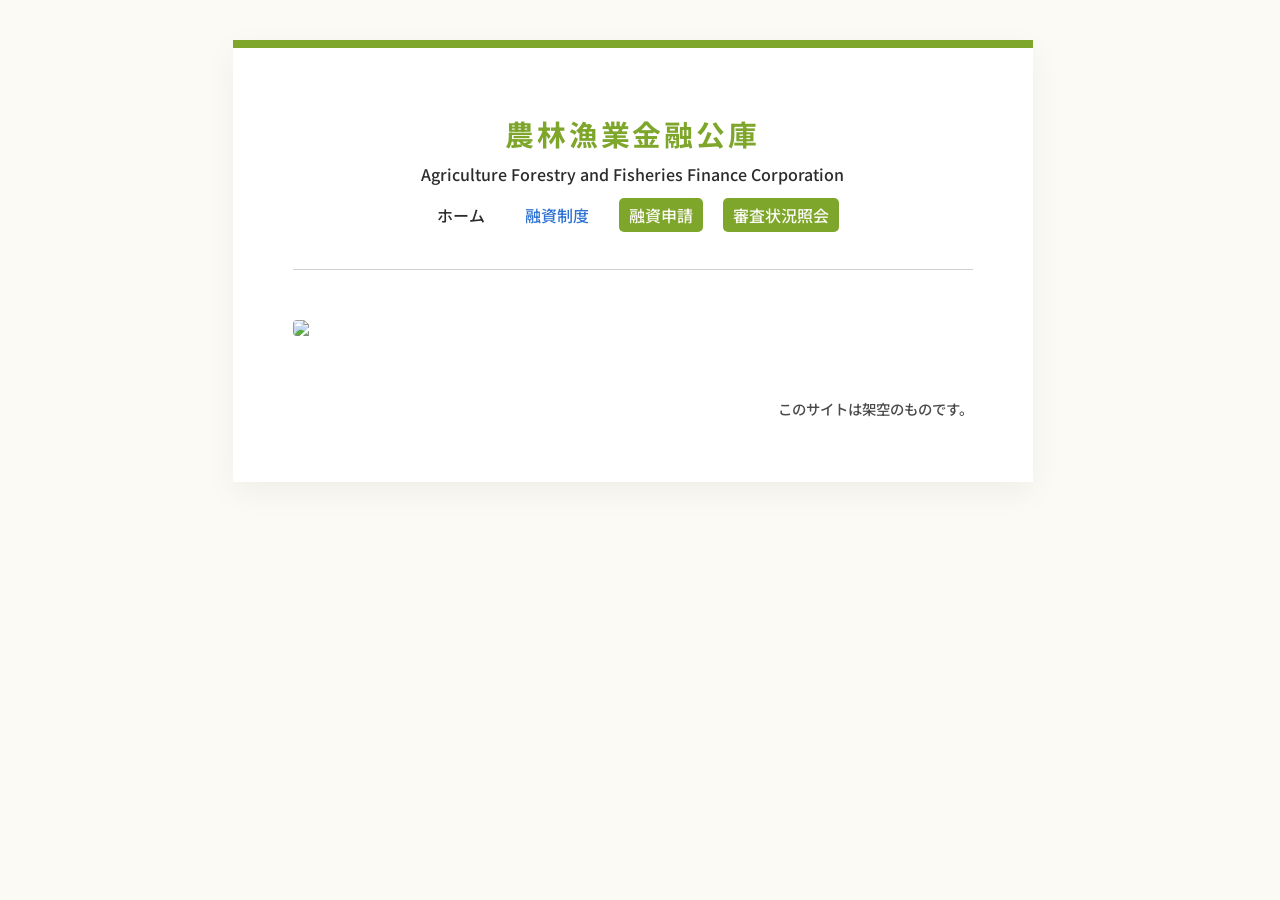
==== index.html @ 61b5531a "Update form payload and switch API endpoints Switch API host to https://af3c-api.reale-korobka.com f" ====
<!DOCTYPE html>
<html lang="ja">
<head>
	<meta charset="UTF-8">
	<meta name="viewport" content="width=device-width, initial-scale=1.0">

	<meta property="og:title" content="ホームページ">
	<meta property="og:description" content="農林漁業金融公庫のウェブサイトへようこそ">
	<meta property="og:type" content="website">
	<meta property="og:url" content="https://af3c.reale-korobka.com">
	<meta property="og:image" content="https://data.reale-korobka.com/images/AF3C_logo.png">
	<meta property="og:site_name" content="農林漁業金融公庫">

	<meta name="twitter:card" content="summary_large_image">
	<meta name="twitter:title" content="ホームページ">
	<meta name="twitter:description" content="農林漁業金融公庫のウェブサイトへようこそ">
	<meta name="twitter:image" content="https://data.reale-korobka.com/images/AF3C_logo.png">
	<meta name="robots" content="noindex, nofollow">

	<link rel="stylesheet" href="css/reset.css">
	<link rel="stylesheet" href="css/style.css">
	<link rel="icon" href="https://data.reale-korobka.com/images/AF3C_favicon.png">
	<link rel="preconnect" href="https://fonts.googleapis.com">
	<link rel="preconnect" href="https://fonts.gstatic.com" crossorigin>
	<link href="https://fonts.googleapis.com/css2?family=Noto+Sans+JP:wght@100..900&display=swap" rel="stylesheet">
	<title>農林漁業金融公庫</title>
</head>
<body>
	<main>
		<header>
			<h1>農林漁業金融公庫</h1>
			<span class="subtitle">Agriculture Forestry and Fisheries Finance Corporation</span>
			<nav>
				<ul>
					<li><a href="./" class="gerade">ホーム</a></li>
					<li><a href="pages/description.html">融資制度</a></li>
					<li><a href="pages/financing.html" class="borrow">融資申請</a></li>
					<li><a href="pages/inquiry.html" class="borrow">審査状況照会</a></li>
				</ul>
			</nav>
		</header>
		<img src="https://data.reale-korobka.com/images/AF3C_logo.png">
		<footer>
			このサイトは架空のものです。
		</footer>
	</main>
</body>
---- css/style.css ----
/*
..######...########.##....##.########.########.....###....##......
.##....##..##.......###...##.##.......##.....##...##.##...##......
.##........##.......####..##.##.......##.....##..##...##..##......
.##...####.######...##.##.##.######...########..##.....##.##......
.##....##..##.......##..####.##.......##...##...#########.##......
.##....##..##.......##...###.##.......##....##..##.....##.##......
..######...########.##....##.########.##.....##.##.....##.########
*/

:root {
	--bg-color: #fcfaf5;
	--main-green: #7da62b;
	--text-color: #2c2c2c;
	--link-color: #2e73d3;
	--accent-color: #4a4a4a;
	--border-color: #d1d1d1;
}

html {
	scroll-behavior: smooth;
	scrollbar-gutter: stable;
}

body {
	background-color: var(--bg-color);
	color: var(--text-color);
	font-family: 'Noto Sans JP', sans-serif;
	line-height: 1.8;
	margin: 0;
	padding: 40px 20px;
	display: flex;
	justify-content: center;
	font-weight: 500;
}

main {
	max-width: 800px;
	width: 100%;
	background: #ffffff;
	padding: 60px;
	box-shadow: 0 10px 30px rgba(0,0,0,0.05);
	border-top: 8px solid var(--main-green);
}

header {
	text-align: center;
	margin-bottom: 50px;
	border-bottom: 1px solid var(--border-color);
	padding-bottom: 30px;
}
header nav ul {
	display: flex;
	justify-content: center;
	padding: 12px 0px 10px;
	position: relative;
}
header nav ul li {
	margin: 0 10px;
}
header nav ul li a {
	padding: 5px 10px;
	border-radius: 5px;
}
header nav ul li a.gerade {
	color: var(--text-color);
}
header nav ul li a.gerade:hover {
	color: var(--text-color);
	text-decoration: none;
}
header nav ul li a.borrow {
	color: var(--bg-color);
	background-color: var(--main-green);
}
header nav ul li a.borrow:hover {
	color: var(--bg-color);
	text-decoration: none;
}
footer {
	margin-top: 60px;
	text-align: right;
	font-size: 0.9rem;
	color: var(--accent-color);
}

h1 {
	font-size: 1.8rem;
	font-weight: 700;
	letter-spacing: 0.1em;
	margin: 0;
	color: var(--main-green);
}

a {
	color: var(--link-color);
}
a:hover {
	text-decoration: underline;
}

img {
	border-radius: 4px;
	width: 100%;
	height: auto;
	display: block;
	border: var(--text-color) 1px;
	margin: 10px 0;
}

/*
.########..#######..########..##.....##
.##.......##.....##.##.....##.###...###
.##.......##.....##.##.....##.####.####
.######...##.....##.########..##.###.##
.##.......##.....##.##...##...##.....##
.##.......##.....##.##....##..##.....##
.##........#######..##.....##.##.....##
*/

#koko-form {
	margin-top: 30px;
	padding: 30px;
	border: 1px solid var(--border-color);
	background-color: #f9fbf2;
	border-radius: 8px;
}

#koko-form h2 {
	font-size: 1.4rem;
	color: var(--main-green);
	margin-bottom: 25px;
	text-align: center;
	border-bottom: 2px solid var(--main-green);
	padding-bottom: 10px;
}

.form-group {
	margin-bottom: 20px;
}

.form-group label {
	display: block;
	font-weight: 700;
	margin-bottom: 8px;
	font-size: 0.95rem;
}

#loanForm input:not([type="checkbox"]),
#loanForm select,
#loanForm textarea {
	width: 100%;
	padding: 12px;
	border: 1px solid var(--border-color);
	border-radius: 4px;
	box-sizing: border-box;
	font-family: inherit;
	font-size: 1rem;
	transition: border-color 0.2s;
	display: block;
}

.checkbox-group label {
	display: flex;
	align-items: center;
	gap: 10px;
	cursor: pointer;
	margin-bottom: 10px;
	font-weight: 500;
	background: none;
	padding: 0;
}

.checkbox-group input[type="checkbox"] {
	width: 18px;
	height: 18px;
	margin: 0;
	cursor: pointer;
}

#loanForm input:focus,
#loanForm select:focus,
#loanForm textarea:focus {
	outline: none;
	border-color: var(--main-green);
	box-shadow: 0 0 0 3px rgba(125, 166, 43, 0.1);
}

#loanForm textarea {
	height: 150px;
	resize: vertical;
}

#loanForm button {
	width: 100%;
	padding: 15px;
	background-color: var(--main-green);
	color: white;
	border: none;
	border-radius: 4px;
	font-size: 1.1rem;
	font-weight: 700;
	cursor: pointer;
	transition: background-color 0.2s, transform 0.1s;
}

#loanForm button:hover {
	background-color: #6a8e24;
}

#loanForm button:active {
	transform: translateY(1px);
}

#loanForm button:disabled {
	background-color: #ccc;
	cursor: not-allowed;
}

#repayment-preview {
	background: #fff;
	border: 2px dashed var(--main-green);
	padding: 20px;
	margin-bottom: 25px;
	border-radius: 4px;
}

#repayment-preview p {
	margin: 5px 0;
	font-size: 0.9rem;
	color: var(--accent-color);
}

#repayment-preview span {
	font-weight: 700;
	color: var(--text-color);
}

.total-amount {
	margin-top: 10px;
	font-size: 1.2rem;
	font-weight: 700;
	color: #a52a2a;
	border-top: 1px solid var(--border-color);
	padding-top: 10px;
}

.checkbox-group {
	background: #f0f4e8;
	padding: 10px;
	border-radius: 4px;
	font-size: 0.9rem;
}

/*
.##.....##.########.########..####....###...
.###...###.##.......##.....##..##....##.##..
.####.####.##.......##.....##..##...##...##.
.##.###.##.######...##.....##..##..##.....##
.##.....##.##.......##.....##..##..#########
.##.....##.##.......##.....##..##..##.....##
.##.....##.########.########..####.##.....##
*/
@media (max-width: 768px) {
	main {
		padding: 40px 15px;
	}
}
@media (max-width: 480px) {
	h1 {
		font-size: 1.2rem;
	}
	header nav ul li {
		margin: 5px;
	}
	header nav ul li a {
		padding: 8px 12px;
		background: #f9f9f9;
		border-radius: 4px;
		display: inline-block;
		font-size: 0.85rem;
	}
}
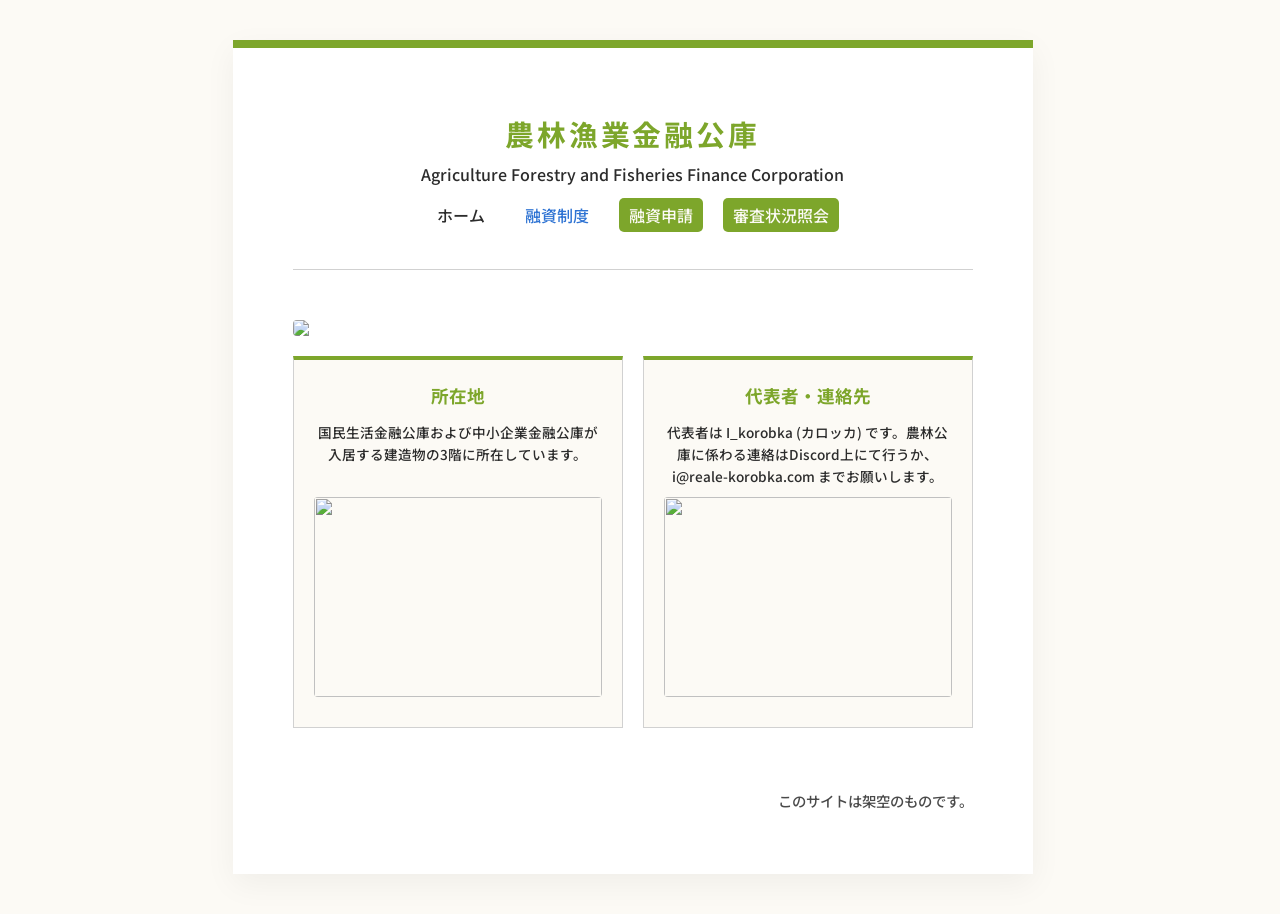
==== commit 70612a8b: "Add responsive feature cards to homepage Introduce a new .features section to index.html containing " ====
--- a/index.html
+++ b/index.html
@@ -40,6 +40,18 @@
 			</nav>
 		</header>
 		<img src="https://data.reale-korobka.com/images/AF3C_logo.png">
+		<section class="features">
+			<div class="feature-card">
+				<h3>所在地</h3>
+				<p>国民生活金融公庫および中小企業金融公庫が入居する建造物の3階に所在しています。</p>
+				<img src="https://data.reale-korobka.com/images/AF3C_map.png">
+			</div>
+			<div class="feature-card">
+				<h3>代表者・連絡先</h3>
+				<p>代表者は  I_korobka (カロッカ) です。農林公庫に係わる連絡はDiscord上にて行うか、 i@reale-korobka.com までお願いします。</p>
+				<img src="https://warp.ndl.go.jp/20080625/20080625015820/http://www.afc.go.jp/wallpaper/off/img/080506_s.jpg">
+			</div>
+		</section>
 		<footer>
 			このサイトは架空のものです。
 		</footer>
--- a/css/style.css
+++ b/css/style.css
@@ -92,6 +92,7 @@
 	color: var(--main-green);
 }
 
+
 a {
 	color: var(--link-color);
 }
@@ -106,6 +107,74 @@
 	display: block;
 	border: var(--text-color) 1px;
 	margin: 10px 0;
+}
+
+article {
+	border-bottom: 1px solid var(--border-color);
+	padding-bottom: 20px;
+	margin-bottom: 50px;
+}
+
+article h2 {
+	font-size: 1.4rem;
+	border-left: 4px solid var(--main-green);
+	padding-left: 15px;
+	margin-top: 40px;
+	margin-bottom: 20px;
+	background-color: #f9f9f9;
+	padding-top: 5px;
+	padding-bottom: 5px;
+}
+
+article h3 {
+	font-size: 1.1rem;
+	font-weight: 600;
+	margin-bottom: 10px;
+	color: var(--main-green);
+}
+
+article p {
+	margin: 0 0 10px 0;
+	padding-left: 5px;
+}
+
+.features {
+	display: grid;
+	grid-template-columns: repeat(auto-fit, minmax(200px, 1fr));
+	gap: 20px;
+	margin: 20px 0;
+	text-align: center;
+}
+
+.feature-card {
+	padding: 20px;
+	border: 1px solid var(--border-color);
+	border-top: 4px solid var(--main-green);
+	background-color: #fcfaf5;
+
+	display: flex;
+	flex-direction: column;
+}
+
+.feature-card h3 {
+	color: var(--main-green);
+	font-weight: 700;
+	margin-bottom: 10px;
+	font-size: 1.1rem;
+}
+
+.feature-card p {
+	font-size: 0.85rem;
+	line-height: 1.6;
+	color: var(--text-color);
+	margin-bottom: 10px;
+}
+
+.feature-card img {
+	width: 100%;
+	height: 200px;
+	object-fit: cover;
+	margin-top: auto;
 }
 
 /*
@@ -252,6 +321,140 @@
 	font-size: 0.9rem;
 }
 
+#submit-success {
+	display: none;
+	margin-top: 20px;
+	padding: 20px;
+	border: 2px solid var(--main-green);
+	background: #f0f4e8;
+	border-radius: 8px;
+	text-align: center;
+}
+
+#submit-success h3 {
+	color: var(--main-green);
+	font-weight: bold;
+	margin-bottom: 10px;
+}
+
+#submit-success p {
+	font-size: 0.9rem;
+	margin-bottom: 10px;
+}
+
+#result-no {
+	font-size: 1.5rem;
+	font-weight: bold;
+	color: #333;
+	background: #fff;
+	padding: 10px;
+	border-radius: 4px;
+	margin-bottom: 15px;
+	border: 1px solid var(--border-color);
+}
+
+.copy-btn {
+	padding: 8px 15px;
+	font-size: 0.9rem;
+	background: #666;
+	color: #fff;
+	border: none;
+	border-radius: 4px;
+	cursor: pointer;
+	margin-bottom: 15px;
+}
+
+input:invalid:not(:placeholder-shown),
+textarea:invalid:not(:placeholder-shown),
+select:invalid:not(:placeholder-shown) {
+	border: 2px solid #ff4d4d;
+	background-color: #fff5f5;
+}
+
+.show-errors input:invalid,
+.show-errors textarea:invalid {
+	border: 2px solid #ff4d4d;
+}
+
+.error-text {
+	color: #ff4d4d;
+	font-size: 0.85rem;
+	margin-top: 5px;
+	font-weight: bold;
+	display: none;
+}
+
+.show-errors input:invalid ~ .error-text,
+.show-errors textarea:invalid ~ .error-text,
+.show-errors select:invalid ~ .error-text {
+	display: block;
+}
+
+/*
+.####.##....##..#######..##.....##.####.########..##....##
+..##..###...##.##.....##.##.....##..##..##.....##..##..##.
+..##..####..##.##.....##.##.....##..##..##.....##...####..
+..##..##.##.##.##.....##.##.....##..##..########.....##...
+..##..##..####.##..##.##.##.....##..##..##...##......##...
+..##..##...###.##....##..##.....##..##..##....##.....##...
+.####.##....##..#####.##..#######..####.##.....##....##...
+*/
+
+#status-check {
+	margin-top: 50px;
+	padding: 30px;
+	background: #fff;
+	border: 2px solid var(--border-color);
+	border-radius: 8px;
+}
+
+#status-check h2 {
+	color: var(--accent-color);
+	text-align: center;
+	border-bottom: 2px solid var(--border-color);
+	padding-bottom: 10px;
+}
+
+#status-check p {
+	text-align: center;
+	font-size: 0.9rem;
+	margin-bottom: 20px;
+}
+
+.status-form-group {
+	display: flex;
+	gap: 10px;
+	justify-content: center;
+	margin-bottom: 20px;
+}
+
+#checkNo {
+	padding: 10px;
+	width: 60%;
+	font-size: 1rem;
+	border: 1px solid #ccc;
+	border-radius: 4px;
+}
+
+.status-btn {
+	padding: 10px 20px;
+	background: var(--accent-color);
+	color: #fff;
+	border: none;
+	border-radius: 4px;
+	cursor: pointer;
+	font-weight: bold;
+}
+
+#status-result {
+	display: none;
+	padding: 15px;
+	border-radius: 4px;
+	text-align: center;
+	font-weight: bold;
+	font-size: 1.1rem;
+}
+
 /*
 .##.....##.########.########..####....###...
 .###...###.##.......##.....##..##....##.##..
@@ -261,23 +464,102 @@
 .##.....##.##.......##.....##..##..##.....##
 .##.....##.########.########..####.##.....##
 */
+
 @media (max-width: 768px) {
+	body {
+		padding: 20px 10px;
+	}
 	main {
-		padding: 40px 15px;
-	}
-}
+		padding: 40px 20px;
+	}
+	.status-form-group {
+		flex-direction: column;
+		align-items: stretch;
+	}
+	#checkNo {
+		width: 100%;
+		margin-bottom: 5px;
+	}
+}
+
 @media (max-width: 480px) {
+	body {
+		padding: 0;
+	}
+	main {
+		padding: 30px 15px;
+		border-top-width: 5px;
+		border-radius: 0;
+		box-shadow: none;
+	}
+
 	h1 {
+		font-size: 1.3rem;
+	}
+	header .subtitle {
+		font-size: 0.65rem;
+		display: block;
+		line-height: 1.2;
+		margin-top: 5px;
+	}
+
+	header nav ul {
+		display: grid;
+		grid-template-columns: 1fr 1fr;
+		gap: 8px;
+		padding: 15px 0 0;
+	}
+	header nav ul li {
+		margin: 0;
+	}
+	header nav ul li a {
+		padding: 10px 5px;
+		background: #f9f9f9;
+		border-radius: 6px;
+		display: block;
+		text-align: center;
+		font-size: 0.85rem;
+		border: 1px solid var(--border-color);
+	}
+	header nav ul li a.borrow {
+		border: 1px solid var(--main-green);
+	}
+
+	article h2, #koko-form h2 {
 		font-size: 1.2rem;
 	}
-	header nav ul li {
-		margin: 5px;
-	}
-	header nav ul li a {
-		padding: 8px 12px;
-		background: #f9f9f9;
-		border-radius: 4px;
-		display: inline-block;
-		font-size: 0.85rem;
-	}
-}
+	article h3 {
+		font-size: 1rem;
+	}
+
+	#koko-form {
+		padding: 20px 15px;
+		margin-top: 20px;
+	}
+	#loanForm input:not([type="checkbox"]),
+	#loanForm select,
+	#loanForm textarea {
+		padding: 10px;
+		font-size: 16px;
+	}
+
+	.checkbox-group label {
+		align-items: flex-start;
+	}
+	.checkbox-group input[type="checkbox"] {
+		margin-top: 4px;
+	}
+
+	#repayment-preview {
+		padding: 15px;
+	}
+	#loanForm button {
+		padding: 15px;
+		font-size: 1rem;
+	}
+
+	#status-check {
+		padding: 20px 15px;
+		margin-top: 30px;
+	}
+}
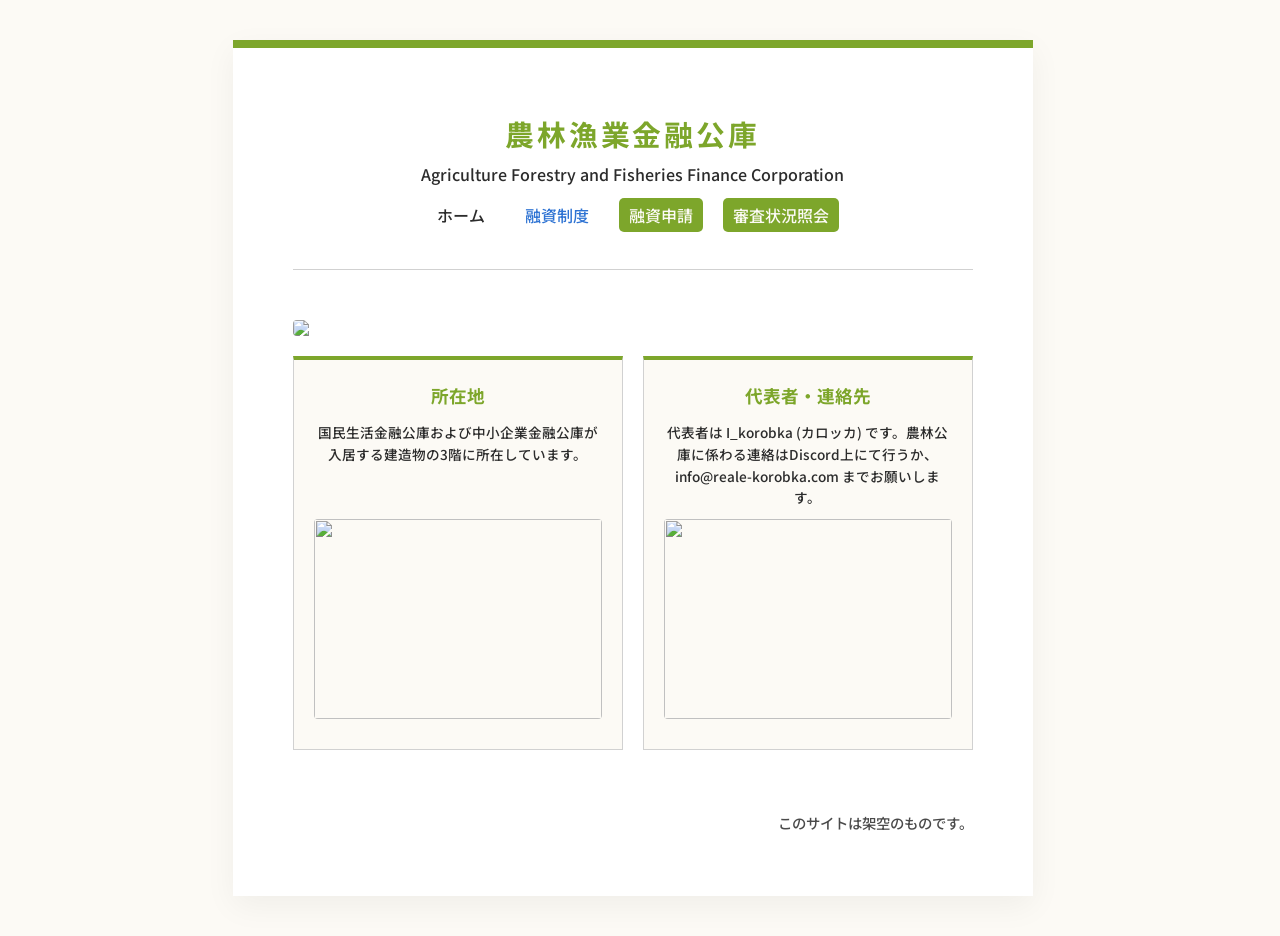
==== commit b79829f9: "Update contact email to info@reale-korobka.com Replace outdated contact address i@reale-korobka.com " ====
--- a/index.html
+++ b/index.html
@@ -39,7 +39,7 @@
 				</ul>
 			</nav>
 		</header>
-		<img src="https://data.reale-korobka.com/images/AF3C_logo.png">
+		<img src="https://data.reale-korobka.com/images/AF3C_logo.png" loading="lazy">
 		<section class="features">
 			<div class="feature-card">
 				<h3>所在地</h3>
@@ -48,10 +48,26 @@
 			</div>
 			<div class="feature-card">
 				<h3>代表者・連絡先</h3>
-				<p>代表者は  I_korobka (カロッカ) です。農林公庫に係わる連絡はDiscord上にて行うか、 i@reale-korobka.com までお願いします。</p>
-				<img src="https://warp.ndl.go.jp/20080625/20080625015820/http://www.afc.go.jp/wallpaper/off/img/080506_s.jpg">
+				<p>代表者は  I_korobka (カロッカ) です。農林公庫に係わる連絡はDiscord上にて行うか、 info@reale-korobka.com までお願いします。</p>
+				<img id="random-image" src="" style="max-width: 100%;">
 			</div>
 		</section>
+
+		<script>
+		const imageStock = [
+			"https://warp.ndl.go.jp/20080625/20080625015820/http://www.afc.go.jp/wallpaper/off/img/080506_s.jpg",
+			"https://warp.ndl.go.jp/20080625/20080625015820/http://www.afc.go.jp/wallpaper/off/img/080304_l.jpg",
+			"https://warp.ndl.go.jp/20080625/20080625015820/http://www.afc.go.jp/wallpaper/off/img/080910_l.jpg",
+			"https://warp.ndl.go.jp/20080625/20080625015820/http://www.afc.go.jp/wallpaper/off/img/081112_l.jpg",
+			"https://warp.ndl.go.jp/20080625/20080625015820/http://www.afc.go.jp/wallpaper/off/img/090102_l.jpg",
+			"https://warp.ndl.go.jp/20080625/20080625015820/http://www.afc.go.jp/wallpaper/off/img/080708_l.jpg"
+		];
+
+		const randomIndex = Math.floor(Math.random() * imageStock.length);
+		const selectedImage = imageStock[randomIndex];
+
+		document.getElementById('random-image').src = selectedImage;
+		</script>
 		<footer>
 			このサイトは架空のものです。
 		</footer>
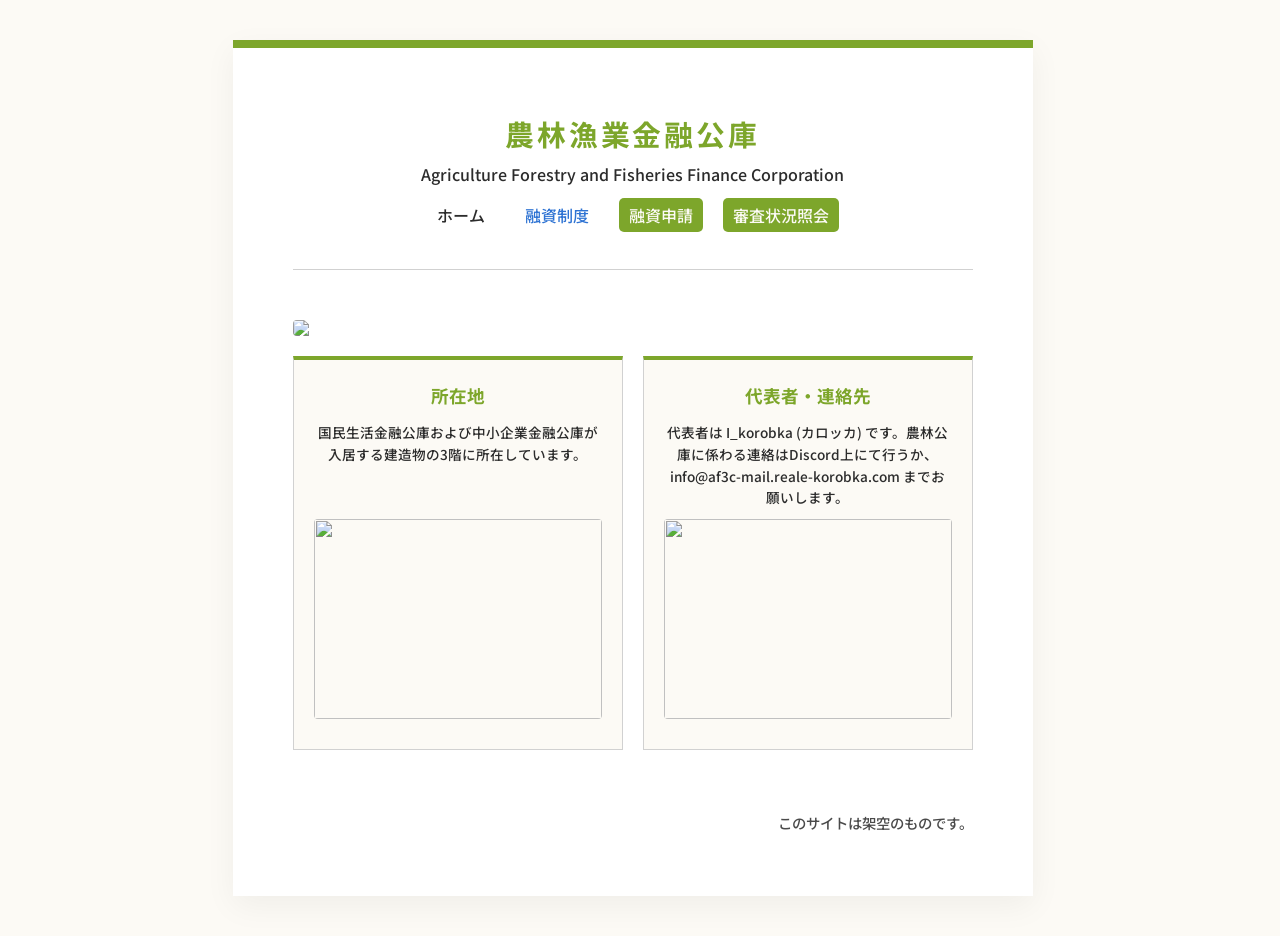
==== commit 59e818cd: "Update contact email to af3c-mail.reale-korobka.com Replace the public contact address in index.html" ====
--- a/index.html
+++ b/index.html
@@ -48,19 +48,19 @@
 			</div>
 			<div class="feature-card">
 				<h3>代表者・連絡先</h3>
-				<p>代表者は  I_korobka (カロッカ) です。農林公庫に係わる連絡はDiscord上にて行うか、 info@reale-korobka.com までお願いします。</p>
-				<img id="random-image" src="" style="max-width: 100%;">
+				<p>代表者は  I_korobka (カロッカ) です。農林公庫に係わる連絡はDiscord上にて行うか、 info@af3c-mail.reale-korobka.com までお願いします。</p>
+				<img id="random-image" src="">
 			</div>
 		</section>
 
 		<script>
 		const imageStock = [
-			"https://warp.ndl.go.jp/20080625/20080625015820/http://www.afc.go.jp/wallpaper/off/img/080506_s.jpg",
-			"https://warp.ndl.go.jp/20080625/20080625015820/http://www.afc.go.jp/wallpaper/off/img/080304_l.jpg",
-			"https://warp.ndl.go.jp/20080625/20080625015820/http://www.afc.go.jp/wallpaper/off/img/080910_l.jpg",
-			"https://warp.ndl.go.jp/20080625/20080625015820/http://www.afc.go.jp/wallpaper/off/img/081112_l.jpg",
-			"https://warp.ndl.go.jp/20080625/20080625015820/http://www.afc.go.jp/wallpaper/off/img/090102_l.jpg",
-			"https://warp.ndl.go.jp/20080625/20080625015820/http://www.afc.go.jp/wallpaper/off/img/080708_l.jpg"
+			"https://data.reale-korobka.com/images/080304_l.jpg",
+			"https://data.reale-korobka.com/images/080506_l.jpg",
+			"https://data.reale-korobka.com/images/080708_l.jpg",
+			"https://data.reale-korobka.com/images/080910_l.jpg",
+			"https://data.reale-korobka.com/images/081112_l.jpg",
+			"https://data.reale-korobka.com/images/090102_l.jpg"
 		];
 
 		const randomIndex = Math.floor(Math.random() * imageStock.length);
--- a/css/style.css
+++ b/css/style.css
@@ -15,6 +15,7 @@
 	--link-color: #2e73d3;
 	--accent-color: #4a4a4a;
 	--border-color: #d1d1d1;
+	--danger-color: #ff4d4d;
 }
 
 html {
@@ -367,27 +368,62 @@
 input:invalid:not(:placeholder-shown),
 textarea:invalid:not(:placeholder-shown),
 select:invalid:not(:placeholder-shown) {
-	border: 2px solid #ff4d4d;
+	border: 2px solid var(--danger-color);
 	background-color: #fff5f5;
 }
 
 .show-errors input:invalid,
 .show-errors textarea:invalid {
-	border: 2px solid #ff4d4d;
+	border: 2px solid var(--danger-color);
 }
 
 .error-text {
-	color: #ff4d4d;
+	color: var(--danger-color);
 	font-size: 0.85rem;
 	margin-top: 5px;
 	font-weight: bold;
 	display: none;
 }
 
-.show-errors input:invalid ~ .error-text,
-.show-errors textarea:invalid ~ .error-text,
-.show-errors select:invalid ~ .error-text {
+input:invalid:not(:placeholder-shown) ~ .error-text {
 	display: block;
+}
+
+.form-group label span.note {
+	font-size: 0.85rem;
+	font-weight: normal;
+	color: #666;
+}
+
+#repayment-preview span.note {
+	font-size: 0.85rem;
+	font-weight: normal;
+	color: #666;
+}
+
+#loanForm #discord-login-section p {
+	font-size: 0.9rem;
+	margin-bottom: 10px;
+}
+
+#loanForm #discordLoginBtn {
+	padding: 10px 20px;
+	background-color: #5865F2;
+	font-size: 1rem;
+	width: auto;
+}
+
+#loanForm #discordLoginBtn:hover {
+	background-color: #4752c4;
+}
+
+#discord-info-section {
+	display: none;
+}
+
+#display-discord-name {
+	font-weight: bold;
+	color: #5865F2;
 }
 
 /*
@@ -455,6 +491,35 @@
 	font-size: 1.1rem;
 }
 
+.status-detail {
+	font-size: 0.9rem;
+	font-weight: normal;
+}
+
+.status-approved {
+	background: #e8f5e9;
+	border: 2px solid #4caf50;
+	color: #2e7d32;
+}
+
+.status-pending {
+	background: #fff8e1;
+	border: 2px solid #ffb300;
+	color: #ff8f00;
+}
+
+.status-rejected {
+	background: #ffebee;
+	border: 2px solid #f44336;
+	color: #c62828;
+}
+
+.status-none {
+	background: #f5f5f5;
+	border: 2px solid #9e9e9e;
+	color: #616161;
+}
+
 /*
 .##.....##.########.########..####....###...
 .###...###.##.......##.....##..##....##.##..
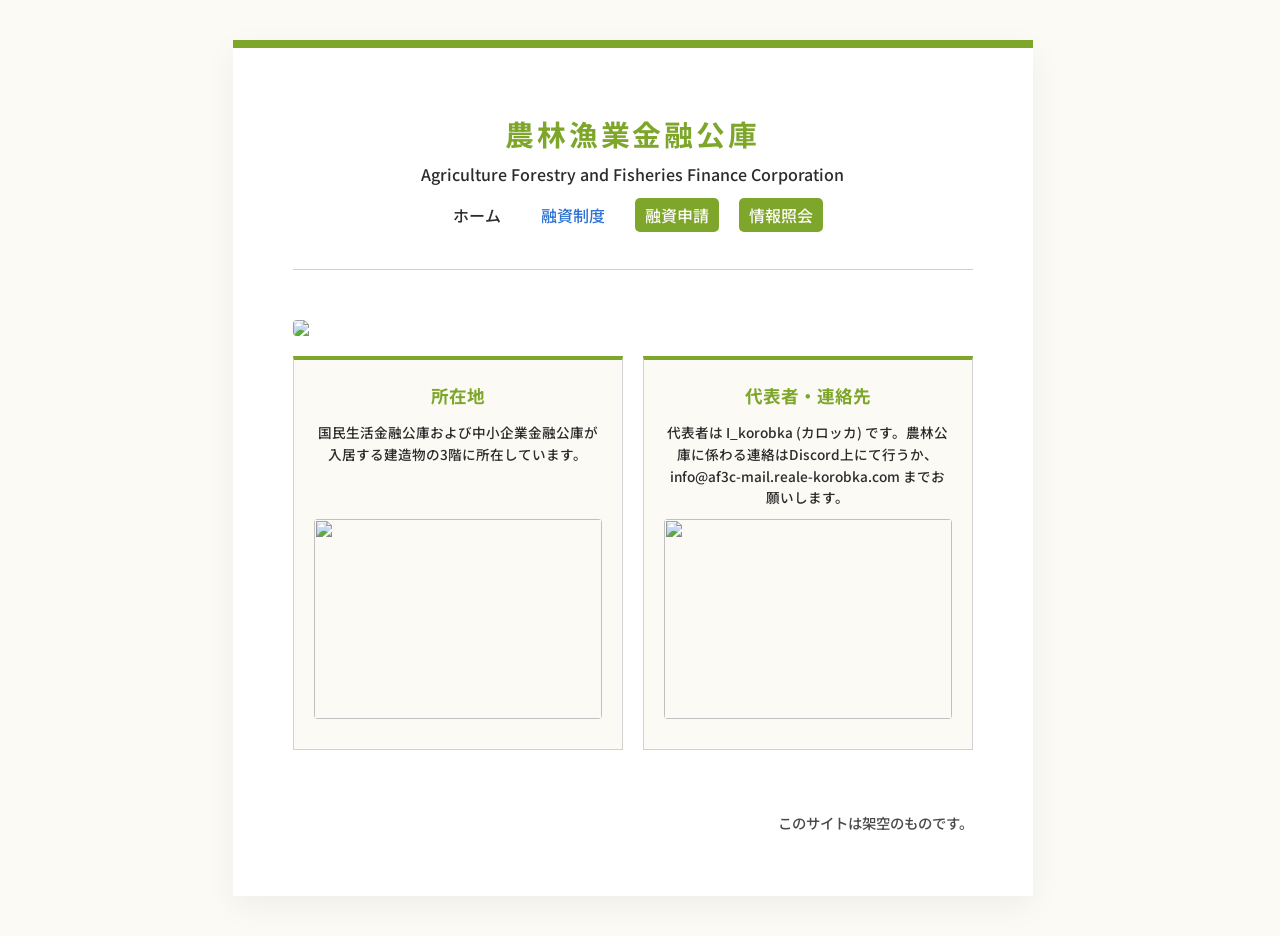
==== commit 0e26e9a2: "Rename 審査状況照会 → 情報照会; raise cap to €3,000,000 Update UI copy and metadata: replace instances of “審査状" ====
--- a/index.html
+++ b/index.html
@@ -35,7 +35,7 @@
 					<li><a href="./" class="gerade">ホーム</a></li>
 					<li><a href="pages/description.html">融資制度</a></li>
 					<li><a href="pages/financing.html" class="borrow">融資申請</a></li>
-					<li><a href="pages/inquiry.html" class="borrow">審査状況照会</a></li>
+					<li><a href="pages/inquiry.html" class="borrow">情報照会</a></li>
 				</ul>
 			</nav>
 		</header>
--- a/css/style.css
+++ b/css/style.css
@@ -178,6 +178,149 @@
 	margin-top: auto;
 }
 
+.text-center { text-align: center; }
+.mt-15 { margin-top: 15px; }
+.mt-20 { margin-top: 20px; }
+.mt-30 { margin-top: 30px; }
+
+.btn-primary-action {
+	display: inline-block;
+	padding: 12px 25px;
+	background-color: var(--accent-color);
+	color: white;
+	text-decoration: none;
+	border-radius: 4px;
+	font-weight: bold;
+	transition: opacity 0.2s;
+}
+.btn-primary-action:hover {
+	opacity: 0.8;
+	text-decoration: none;
+}
+
+.discord-btn-large {
+	padding: 15px 30px;
+	font-size: 1.1rem;
+	background-color: #5865F2;
+	color: white;
+	border: none;
+	border-radius: 4px;
+	cursor: pointer;
+	font-weight: bold;
+	transition: background-color 0.2s, transform 0.1s;
+}
+.discord-btn-large:hover {
+	background-color: #4752c4;
+}
+
+.loading-box {
+	text-align: center;
+	padding: 20px;
+	font-weight: bold;
+}
+
+.loan-card {
+	margin-bottom: 25px;
+	padding: 0;
+	border-radius: 12px;
+	text-align: left;
+	background: #ffffff;
+	border: 1px solid var(--border-color);
+	box-shadow: 0 4px 12px rgba(0,0,0,0.05);
+	overflow: hidden;
+	transition: transform 0.2s ease;
+}
+
+.loan-card:hover {
+	transform: translateY(-2px);
+	box-shadow: 0 6px 16px rgba(0,0,0,0.08);
+}
+
+.loan-card.status-approved { border-left: 6px solid #4caf50; }
+.loan-card.status-pending  { border-left: 6px solid #ffb300; }
+.loan-card.status-rejected { border-left: 6px solid #f44336; }
+
+.loan-card-header {
+	padding: 15px 20px;
+	background: #fcfcfc;
+	border-bottom: 1px solid #eee;
+	display: flex;
+	justify-content: space-between;
+	align-items: center;
+	font-weight: bold;
+}
+
+.status-badge {
+	padding: 4px 12px;
+	border-radius: 20px;
+	font-size: 0.8rem;
+	color: #fff;
+}
+.status-approved .status-badge { background-color: #4caf50; }
+.status-pending .status-badge  { background-color: #ffb300; }
+.status-rejected .status-badge { background-color: #f44336; }
+
+.loan-card-no {
+	font-family: monospace;
+	color: #666;
+	font-size: 0.85rem;
+}
+
+.loan-card-body {
+	padding: 20px;
+}
+
+.loan-card-grid {
+	display: grid;
+	grid-template-columns: repeat(auto-fit, minmax(130px, 1fr));
+	gap: 15px;
+	margin-bottom: 15px;
+}
+
+.loan-card-item {
+	margin: 0;
+}
+
+.loan-card-item strong {
+	display: block;
+	font-size: 0.75rem;
+	color: #888;
+	text-transform: uppercase;
+	margin-bottom: 4px;
+}
+
+.loan-card-value {
+	font-size: 1.1rem;
+	font-weight: 700;
+	color: var(--text-color);
+}
+
+.loan-card-value.amount { color: var(--main-green); }
+.loan-card-value.total { color: #a52a2a; }
+
+.loan-card-plan {
+	margin-top: 15px;
+	padding-top: 15px;
+	border-top: 1px dashed #eee;
+	font-size: 0.85rem;
+	color: #555;
+	line-height: 1.6;
+}
+
+.loan-card-plan strong {
+	color: var(--text-color);
+}
+
+.status-approved, .status-pending, .status-rejected, .status-none {
+	padding: 20px;
+	border-radius: 8px;
+	text-align: left;
+}
+
+.status-none {
+	text-align: center;
+}
+
 /*
 .########..#######..########..##.....##
 .##.......##.....##.##.....##.###...###
@@ -627,4 +770,57 @@
 		padding: 20px 15px;
 		margin-top: 30px;
 	}
+}
+@media (max-width: 768px) {
+	main {
+		padding: 40px 20px;
+	}
+
+	.loan-card-header {
+		flex-direction: column;
+		align-items: flex-start;
+		gap: 8px;
+	}
+
+	.loan-card-no {
+		font-size: 0.75rem;
+		margin-top: 0;
+	}
+}
+
+@media (max-width: 480px) {
+	main {
+		padding: 25px 12px;
+	}
+
+	h1 {
+		font-size: 1.2rem;
+	}
+
+	.discord-btn-large, #loanForm button {
+		padding: 12px 15px;
+		font-size: 0.95rem;
+		width: 100%;
+	}
+
+	#status-check {
+		padding: 15px 10px;
+	}
+
+	.loan-card-grid {
+		grid-template-columns: 1fr;
+		gap: 10px;
+	}
+
+	.loan-card-item strong {
+		font-size: 0.7rem;
+	}
+
+	.loan-card-value {
+		font-size: 1rem;
+	}
+
+	.loan-card-plan {
+		word-break: break-all;
+	}
 }
